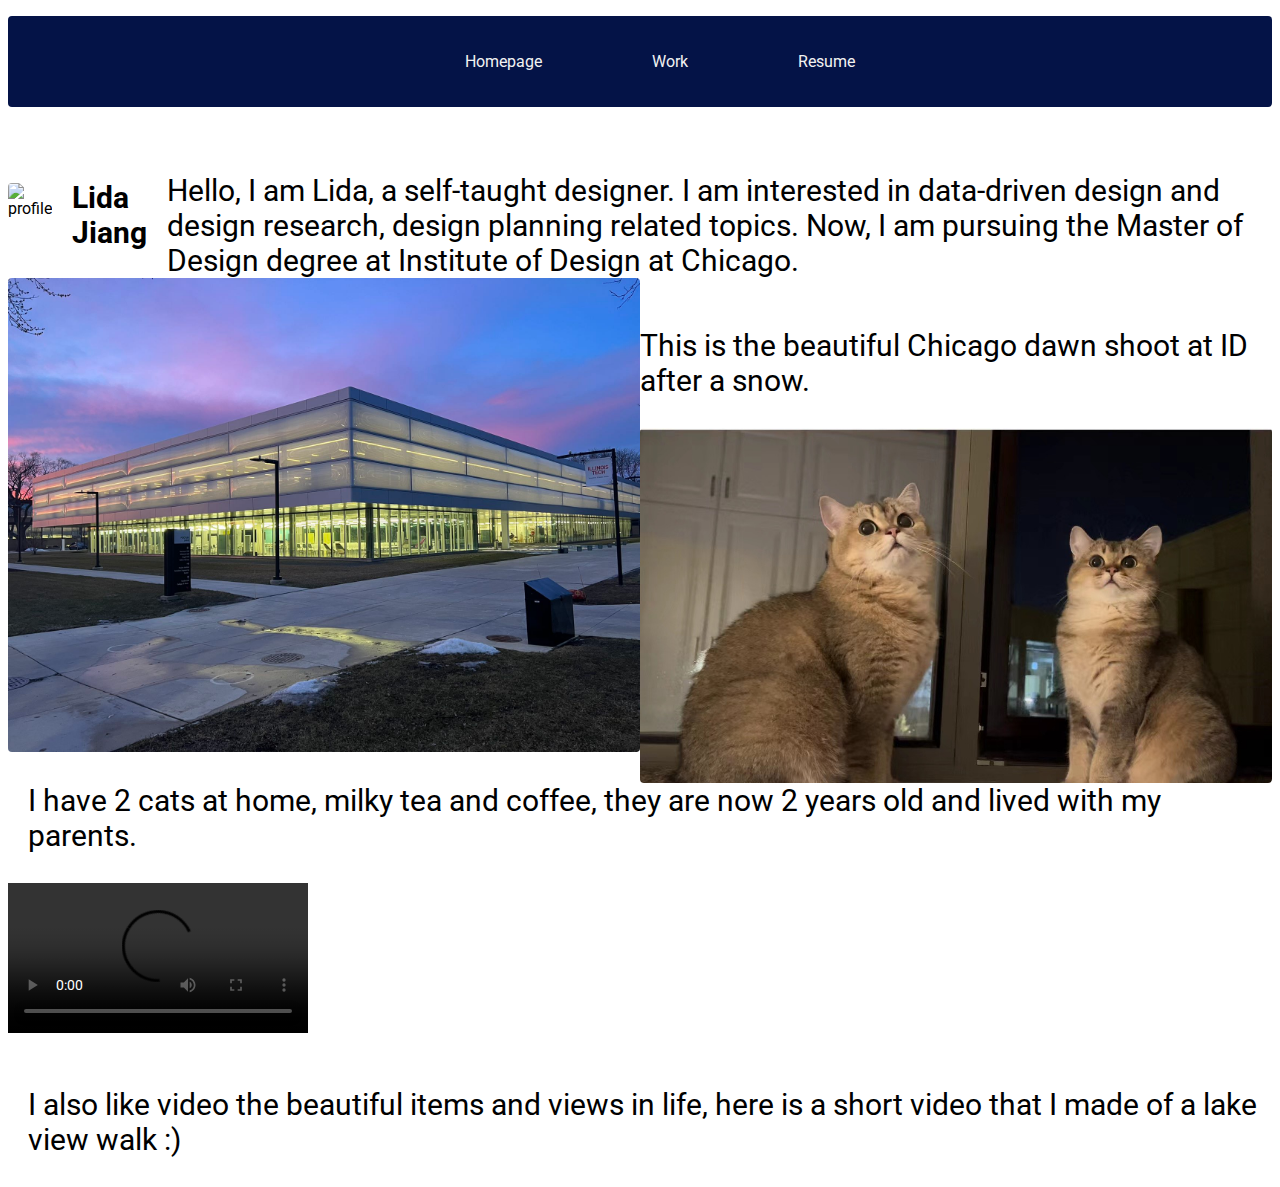
==== index.html @ ccdf4cc7 "add container css" ====
<!DOCTYPE html>
<html lang="en">
<head>
  <meta charset="utf-8">
  <title>Lida Jiang Website</title>
  <link href="css/style.css" rel="stylesheet">
  <link href="css/normalize.css" rel="sytlesheet">
  <!-- font/ -->
  <link rel="preconnect" href="https://fonts.googleapis.com">
  <link rel="preconnect" href="https://fonts.gstatic.com" crossorigin>
  <link href="https://fonts.googleapis.com/css2?family=Roboto:ital,wght@0,100;0,300;0,400;0,500;0,700;0,900;1,100;1,300;1,400;1,500;1,700;1,900&display=swap" rel="stylesheet">
</head>

<body>
  <nav class="navigation">
    <ul>
       <li><a class="active" href="index.html">Homepage</a></li>
       <li><a href="work.html">Work</a></li>
       <li><a href="resume.html">Resume</a></li>
    </ul>
  </nav>


  <section>
    <div class="container">
      <img src="media/profile.jpeg" alt="profile" class="profile">
      <h1 class="description">Lida Jiang</h1>
      <div class="description">Hello, I am Lida, a self-taught designer. I am interested in data-driven design and design research, design planning related topics. Now, I am pursuing the Master of Design degree at Institute of Design at Chicago.</div>
    </div>
    
    <img src="media/campus.jpeg" alt="campus" class="campus">
    <p class="description">This is the beautiful Chicago dawn shoot at ID after a snow.</p>
    <img src="media/cats.JPG" alt="cats" class="cats">
    <p class="description">I have 2 cats at home, milky tea and coffee, they are now 2 years old and lived with my parents.</p>
    <video src="media/video_demo.mp4" controls="true"></video>
    <p class="description">I also like video the beautiful items and views in life, here is a short video that I made of a lake view walk :)</p>
  </section>
</body>

</html>
---- css/style.css ----
.profile{
  height: auto;
  max-width: 50%;
  border-radius: 4px;
  display: block;
  float:left;
  /* margin-left: auto;
  margin-right:auto; */
}
.description{
  margin-top: 50px;
  padding-left: 20px;
  font-size: 30px;
}
.container{
  display:flex;
  align-items: center;
  justify-content: center;
}

.campus{
  height: auto;
  max-width: 50%;
  border-radius: 4px;
  display: block;
  float:left;
}

.cats{
  height: auto;
  max-width: 50%;
  border-radius: 4px;
  display: block;
  float:left;
}

.worksample{
  height: auto;
  max-width: 50%;
  border-radius: 4px;
  display: block;
  margin-left: auto;
  margin-right:auto;
}

/* https://www.w3schools.com/howto/tryit.asp?filename=tryhow_css_image_text */
/* .container{
  position: relative;
  text-align: center;
  color: #f2f2f2;
} */

/* .intro{
  position: absolute;
  top:50%;
  left:15%;
  transform: translate(-50%,-50%);
} */

/* .campus .cats{
  position: relative;
  text-align: center;
} */

/* .description{
  position: relative;
  text-align: center;
} */

video.center{
  display: block;
  margin-left: auto;
  margin-right: auto;
  max-width: 50%;
  height: auto;
}

h1,h2,h3,h4,body{
  font-family: 'Roboto', sans-serif;
}

p,tr,td{
  font-family: 'Roboto', sans-serif;
}

.title{
  font-weight: bold;
  background: #f3f3f3;
}

/* .topnav{
  background-color: #333333;
  overflow: hhidden;
}

.topnav a{
  float: left;
  color:#f2f2f2;
  text-align:center;
  padding:16px 16px;
  font-size: 16px;
}

.topnav a:hover{
  background-color: #dddddd;
  color:#000000;
}
.topnav a.active{
  background-color: #0884ef;
  color:white
} */

/* https://www.youtube.com/watch?v=-UxqoVQsvCA */
.navigation{
  background-color: #041347;
  border-radius:4px;
  list-style-type: none;
  margin:0px;
  padding: 0px;
  /* overflow: auto; */
  text-align: center;
}

.navigation li{
  /* float: left; */
  display: inline-block;
  font-family: 'Roboto', sans-serif;
  padding: 20px;
}

.navigation li a{
  display: block;
  text-decoration: none;
  color:#f2f2f2;
  padding: 16px 33px;
}

.navigation li a:hover{
  background-color: #2a3663;
}

/* https://learn.shayhowe.com/html-css/positioning-content/ */
.cv{
  float: left;
  width: 60%;
}

/* aside{
  float: right;
  width: 30%;
} */
.right{
  float:right;
  width:30%
}
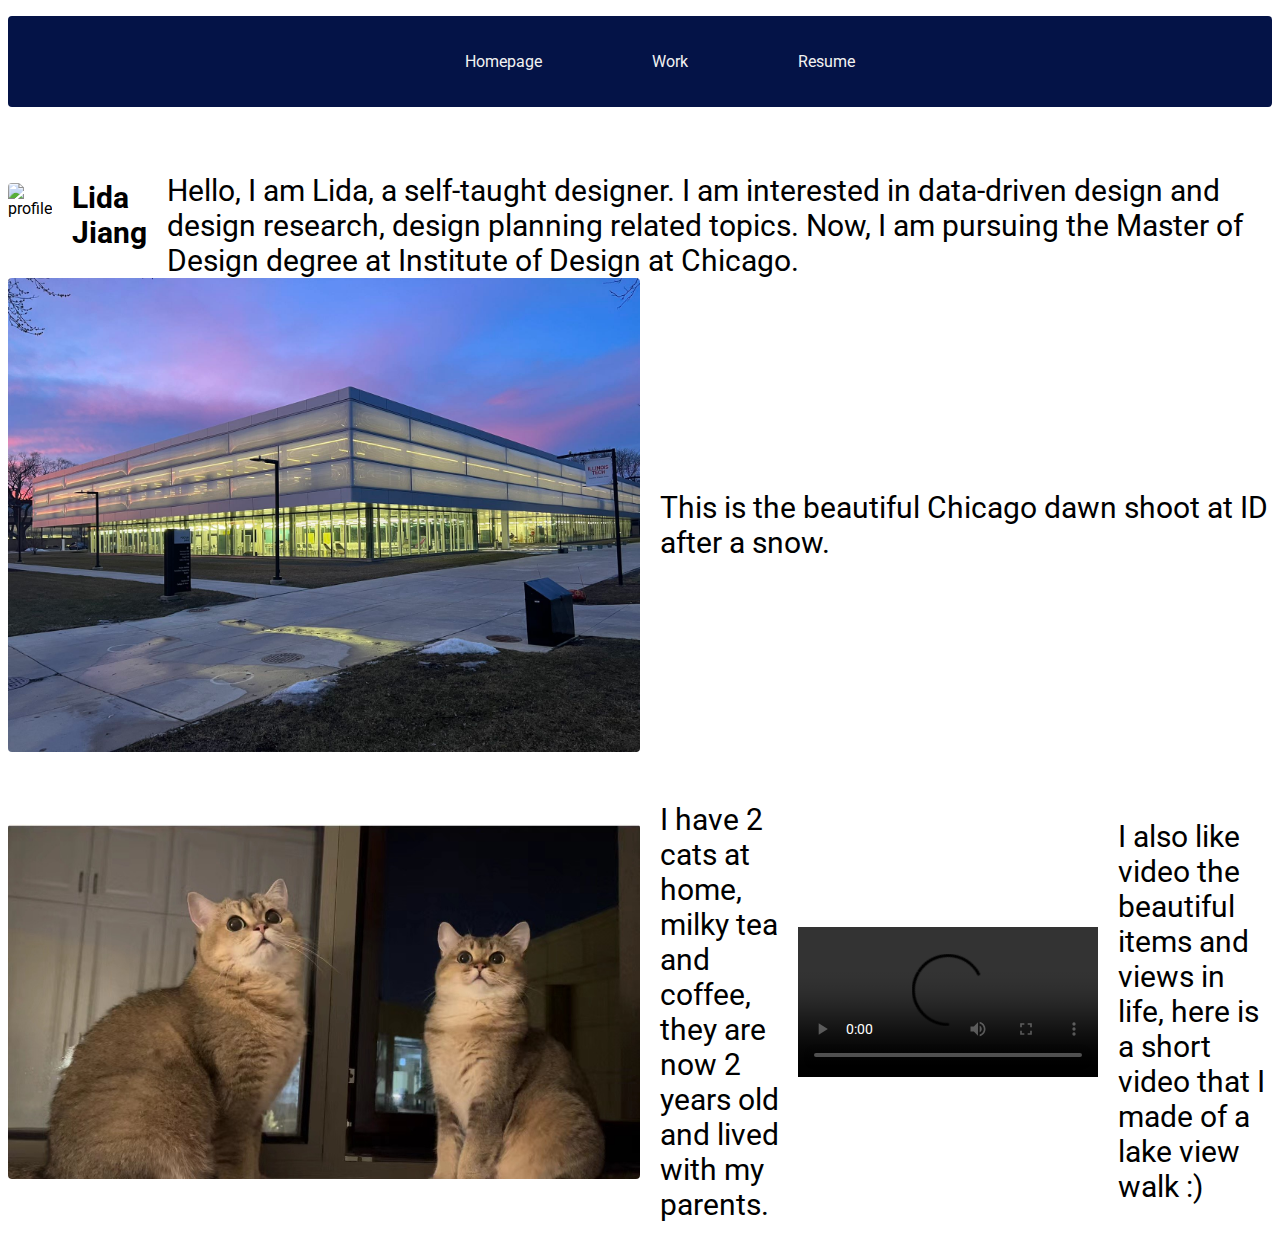
==== commit 39dbe615: "add index div part" ====
--- a/index.html
+++ b/index.html
@@ -20,20 +20,24 @@
     </ul>
   </nav>
 
-
   <section>
     <div class="container">
       <img src="media/profile.jpeg" alt="profile" class="profile">
       <h1 class="description">Lida Jiang</h1>
       <div class="description">Hello, I am Lida, a self-taught designer. I am interested in data-driven design and design research, design planning related topics. Now, I am pursuing the Master of Design degree at Institute of Design at Chicago.</div>
     </div>
-    
-    <img src="media/campus.jpeg" alt="campus" class="campus">
-    <p class="description">This is the beautiful Chicago dawn shoot at ID after a snow.</p>
-    <img src="media/cats.JPG" alt="cats" class="cats">
-    <p class="description">I have 2 cats at home, milky tea and coffee, they are now 2 years old and lived with my parents.</p>
-    <video src="media/video_demo.mp4" controls="true"></video>
-    <p class="description">I also like video the beautiful items and views in life, here is a short video that I made of a lake view walk :)</p>
+
+    <div class="container">
+      <img src="media/campus.jpeg" alt="campus" class="campus">
+      <p class="description">This is the beautiful Chicago dawn shoot at ID after a snow.</p>
+    </div>
+
+    <div class="container">
+      <img src="media/cats.JPG" alt="cats" class="cats">
+      <p class="description">I have 2 cats at home, milky tea and coffee, they are now 2 years old and lived with my parents.</p>
+      <video src="media/video_demo.mp4" controls="true"></video>
+      <p class="description">I also like video the beautiful items and views in life, here is a short video that I made of a lake view walk :)</p>
+    </div>
   </section>
 </body>
 
--- a/css/style.css
+++ b/css/style.css
@@ -12,6 +12,7 @@
   padding-left: 20px;
   font-size: 30px;
 }
+
 .container{
   display:flex;
   align-items: center;
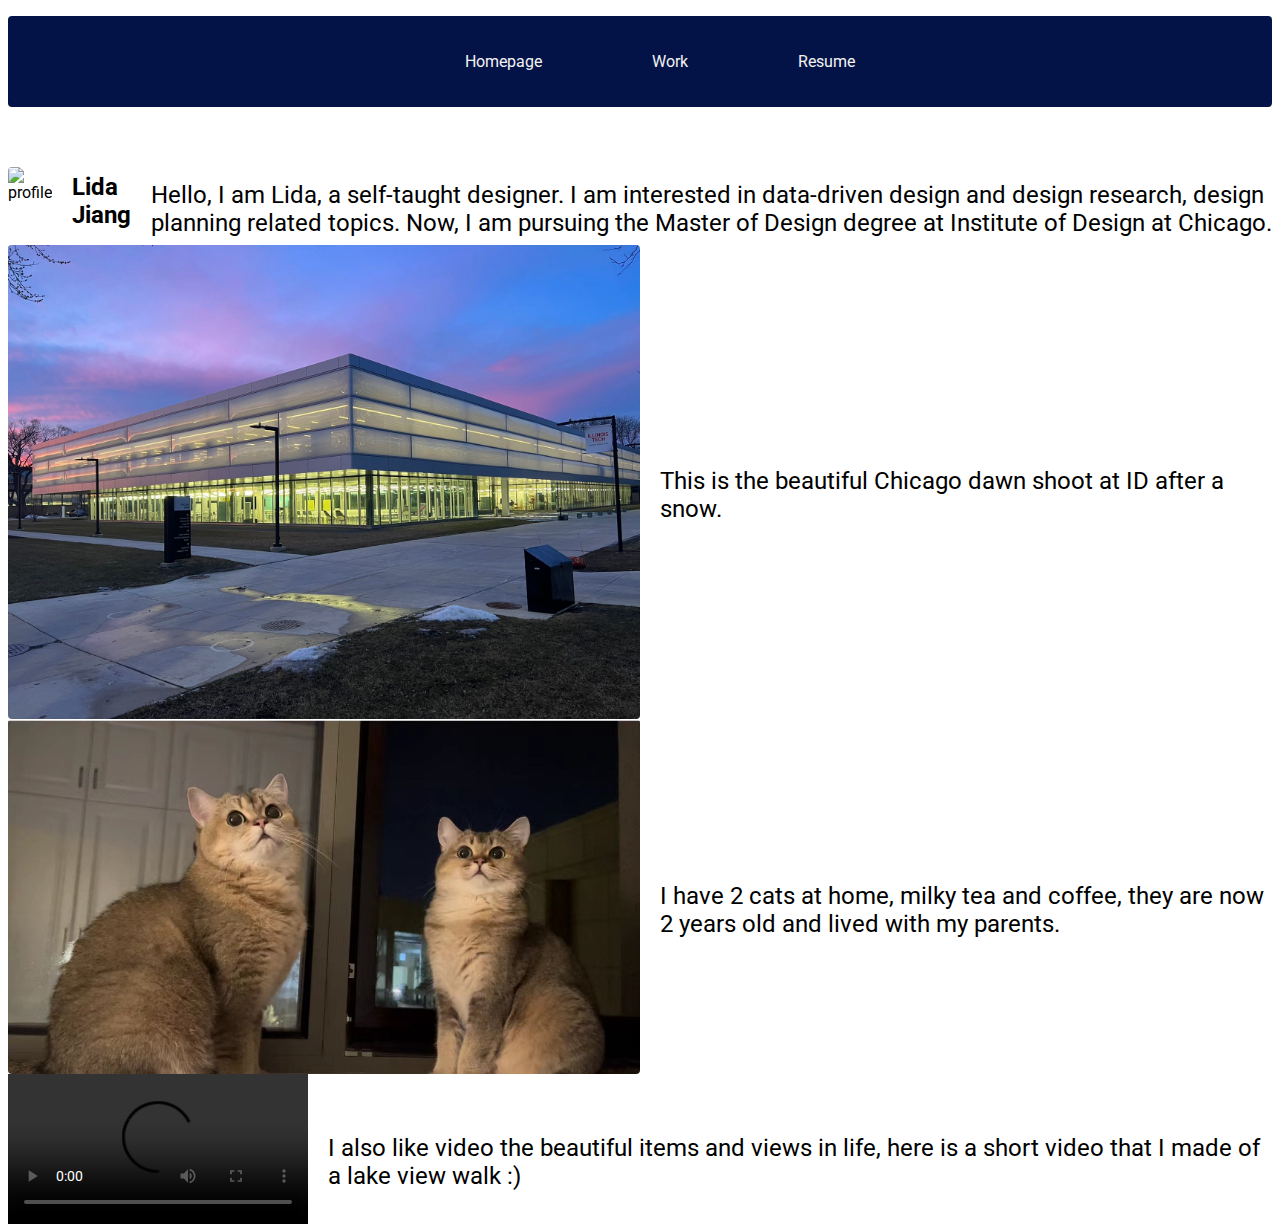
==== commit 133581f5: "add div class to video" ====
--- a/index.html
+++ b/index.html
@@ -35,6 +35,9 @@
     <div class="container">
       <img src="media/cats.JPG" alt="cats" class="cats">
       <p class="description">I have 2 cats at home, milky tea and coffee, they are now 2 years old and lived with my parents.</p>
+    </div>
+    
+    <div class="container">
       <video src="media/video_demo.mp4" controls="true"></video>
       <p class="description">I also like video the beautiful items and views in life, here is a short video that I made of a lake view walk :)</p>
     </div>
--- a/css/style.css
+++ b/css/style.css
@@ -10,7 +10,7 @@
 .description{
   margin-top: 50px;
   padding-left: 20px;
-  font-size: 30px;
+  font-size: 24px;
 }
 
 .container{
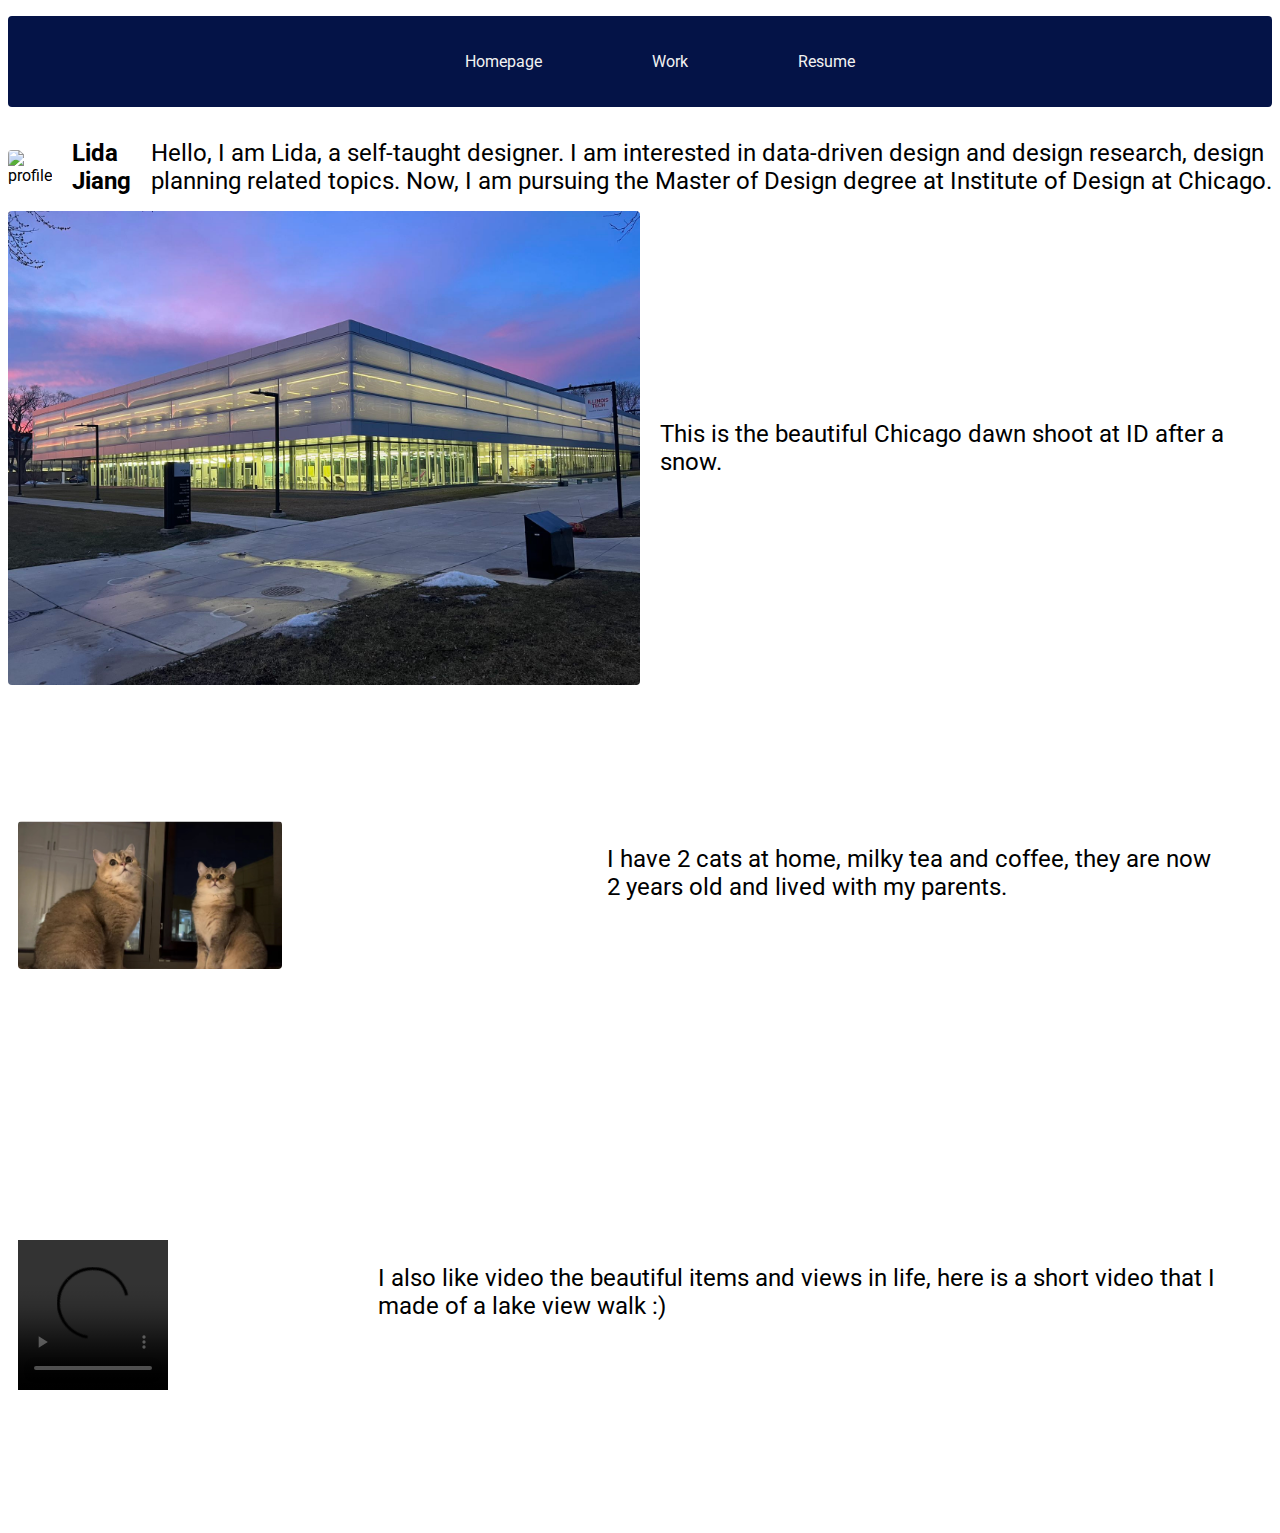
==== commit 013b4535: "add grid container" ====
--- a/index.html
+++ b/index.html
@@ -32,12 +32,12 @@
       <p class="description">This is the beautiful Chicago dawn shoot at ID after a snow.</p>
     </div>
 
-    <div class="container">
+    <div class="grid-container">
       <img src="media/cats.JPG" alt="cats" class="cats">
       <p class="description">I have 2 cats at home, milky tea and coffee, they are now 2 years old and lived with my parents.</p>
     </div>
-    
-    <div class="container">
+
+    <div class="grid-container">
       <video src="media/video_demo.mp4" controls="true"></video>
       <p class="description">I also like video the beautiful items and views in life, here is a short video that I made of a lake view walk :)</p>
     </div>
--- a/css/style.css
+++ b/css/style.css
@@ -7,8 +7,9 @@
   /* margin-left: auto;
   margin-right:auto; */
 }
+
 .description{
-  margin-top: 50px;
+  /* margin-top: 50px; */
   padding-left: 20px;
   font-size: 24px;
 }
@@ -33,6 +34,16 @@
   border-radius: 4px;
   display: block;
   float:left;
+}
+
+.grid-container{
+  display: grid;
+  height: 400px;
+  grid-template-columns: auto auto auto;
+  align-content: space-evenly;
+  gap:40px;
+  padding:10px;
+
 }
 
 .worksample{
@@ -68,21 +79,22 @@
   text-align: center;
 } */
 
-video.center{
+video {
   display: block;
-  margin-left: auto;
-  margin-right: auto;
+  /* margin-left: auto;
+  margin-right: auto; */
   max-width: 50%;
   height: auto;
+  float: block;
 }
 
 h1,h2,h3,h4,body{
   font-family: 'Roboto', sans-serif;
 }
 
-p,tr,td{
+/* p,tr,td{
   font-family: 'Roboto', sans-serif;
-}
+} */
 
 .title{
   font-weight: bold;
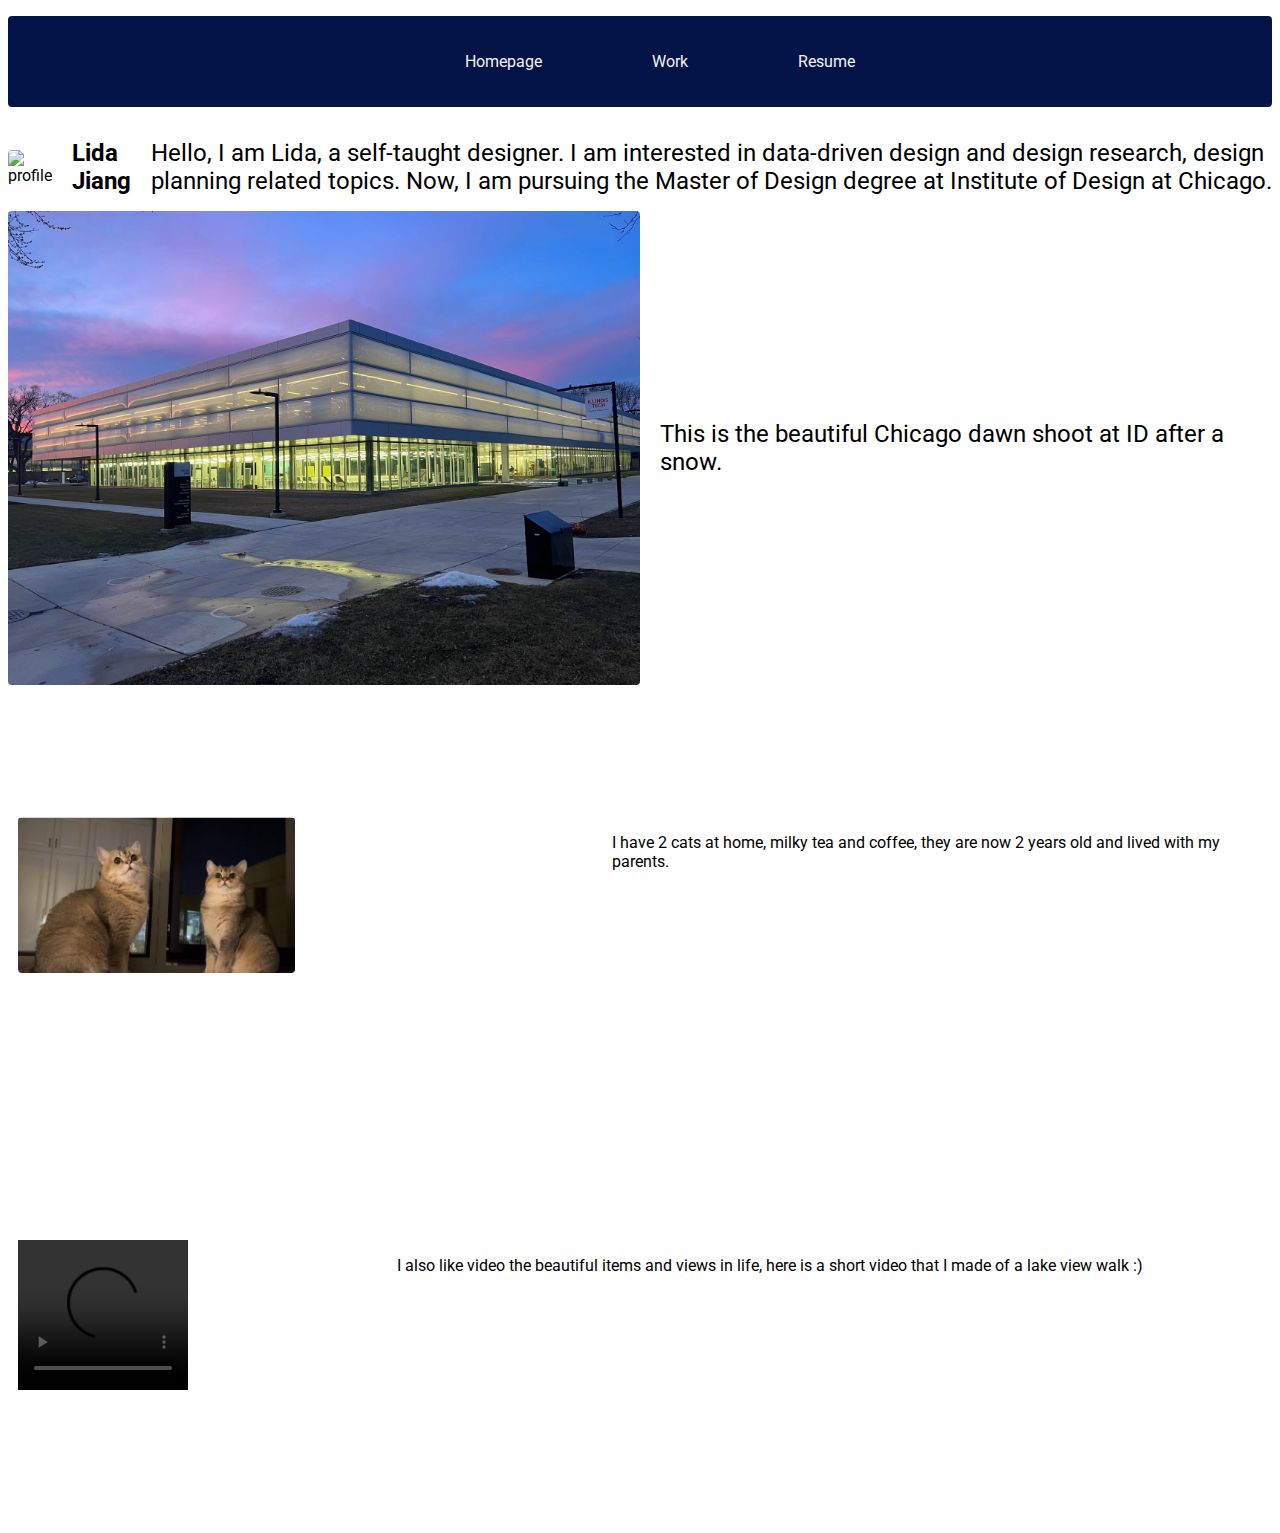
==== commit 21c4d02b: "delete description under grid-container" ====
--- a/index.html
+++ b/index.html
@@ -34,12 +34,12 @@
 
     <div class="grid-container">
       <img src="media/cats.JPG" alt="cats" class="cats">
-      <p class="description">I have 2 cats at home, milky tea and coffee, they are now 2 years old and lived with my parents.</p>
+      <p>I have 2 cats at home, milky tea and coffee, they are now 2 years old and lived with my parents.</p>
     </div>
 
     <div class="grid-container">
       <video src="media/video_demo.mp4" controls="true"></video>
-      <p class="description">I also like video the beautiful items and views in life, here is a short video that I made of a lake view walk :)</p>
+      <p>I also like video the beautiful items and views in life, here is a short video that I made of a lake view walk :)</p>
     </div>
   </section>
 </body>
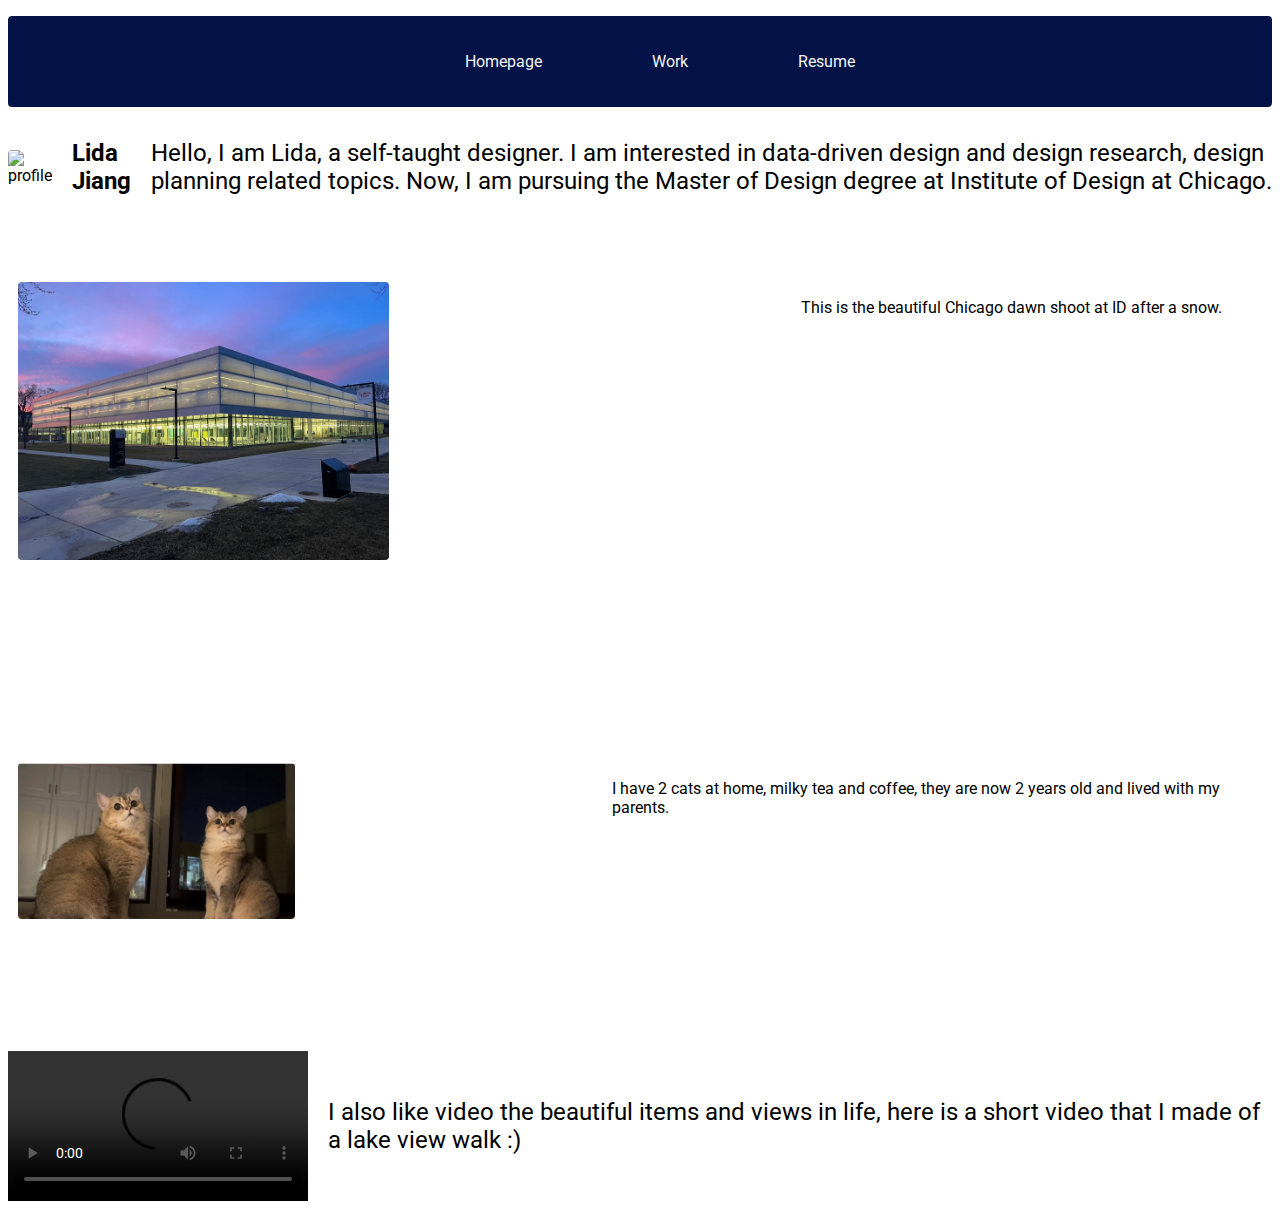
==== commit 8900fa53: "adjust section in indext" ====
--- a/index.html
+++ b/index.html
@@ -27,9 +27,9 @@
       <div class="description">Hello, I am Lida, a self-taught designer. I am interested in data-driven design and design research, design planning related topics. Now, I am pursuing the Master of Design degree at Institute of Design at Chicago.</div>
     </div>
 
-    <div class="container">
+    <div class="grid-container">
       <img src="media/campus.jpeg" alt="campus" class="campus">
-      <p class="description">This is the beautiful Chicago dawn shoot at ID after a snow.</p>
+      <p>This is the beautiful Chicago dawn shoot at ID after a snow.</p>
     </div>
 
     <div class="grid-container">
@@ -37,9 +37,9 @@
       <p>I have 2 cats at home, milky tea and coffee, they are now 2 years old and lived with my parents.</p>
     </div>
 
-    <div class="grid-container">
+    <div class="container">
       <video src="media/video_demo.mp4" controls="true"></video>
-      <p>I also like video the beautiful items and views in life, here is a short video that I made of a lake view walk :)</p>
+      <p class="description">I also like video the beautiful items and views in life, here is a short video that I made of a lake view walk :)</p>
     </div>
   </section>
 </body>
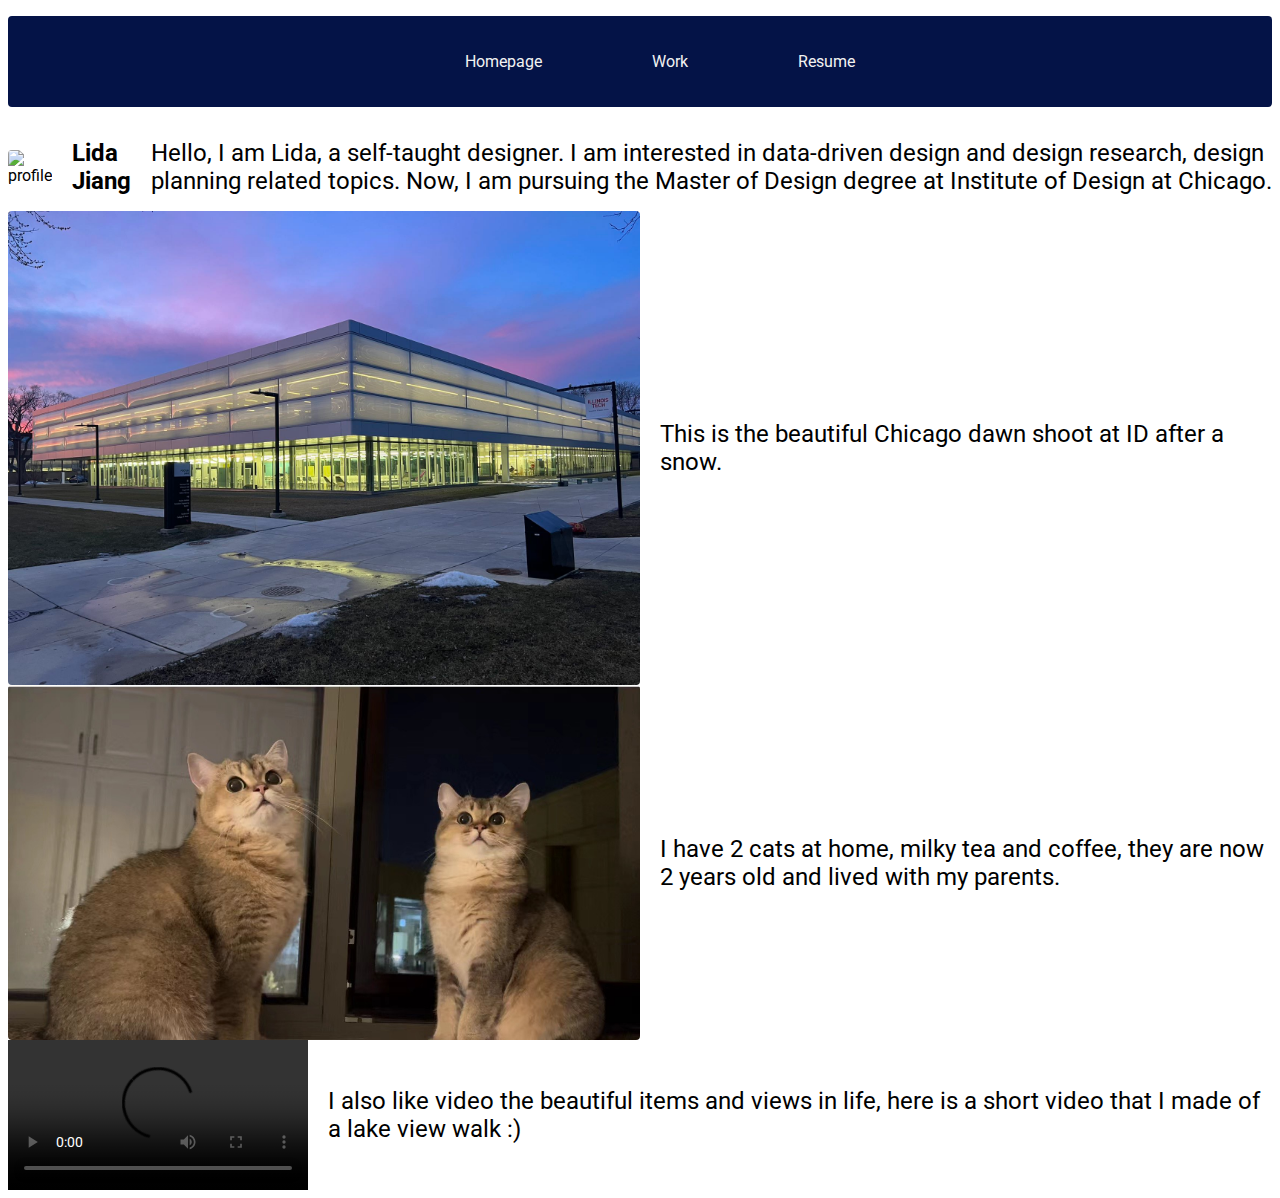
==== commit d5bd5389: "adjust homepage" ====
--- a/index.html
+++ b/index.html
@@ -27,14 +27,14 @@
       <div class="description">Hello, I am Lida, a self-taught designer. I am interested in data-driven design and design research, design planning related topics. Now, I am pursuing the Master of Design degree at Institute of Design at Chicago.</div>
     </div>
 
-    <div class="grid-container">
+    <div class="container">
       <img src="media/campus.jpeg" alt="campus" class="campus">
-      <p>This is the beautiful Chicago dawn shoot at ID after a snow.</p>
+      <p class="description">This is the beautiful Chicago dawn shoot at ID after a snow.</p>
     </div>
 
-    <div class="grid-container">
+    <div class="container">
       <img src="media/cats.JPG" alt="cats" class="cats">
-      <p>I have 2 cats at home, milky tea and coffee, they are now 2 years old and lived with my parents.</p>
+      <p class="description">I have 2 cats at home, milky tea and coffee, they are now 2 years old and lived with my parents.</p>
     </div>
 
     <div class="container">
--- a/css/style.css
+++ b/css/style.css
@@ -92,9 +92,10 @@
   font-family: 'Roboto', sans-serif;
 }
 
-/* p,tr,td{
+p{
   font-family: 'Roboto', sans-serif;
-} */
+  font-size: 24pxa;
+}
 
 .title{
   font-weight: bold;
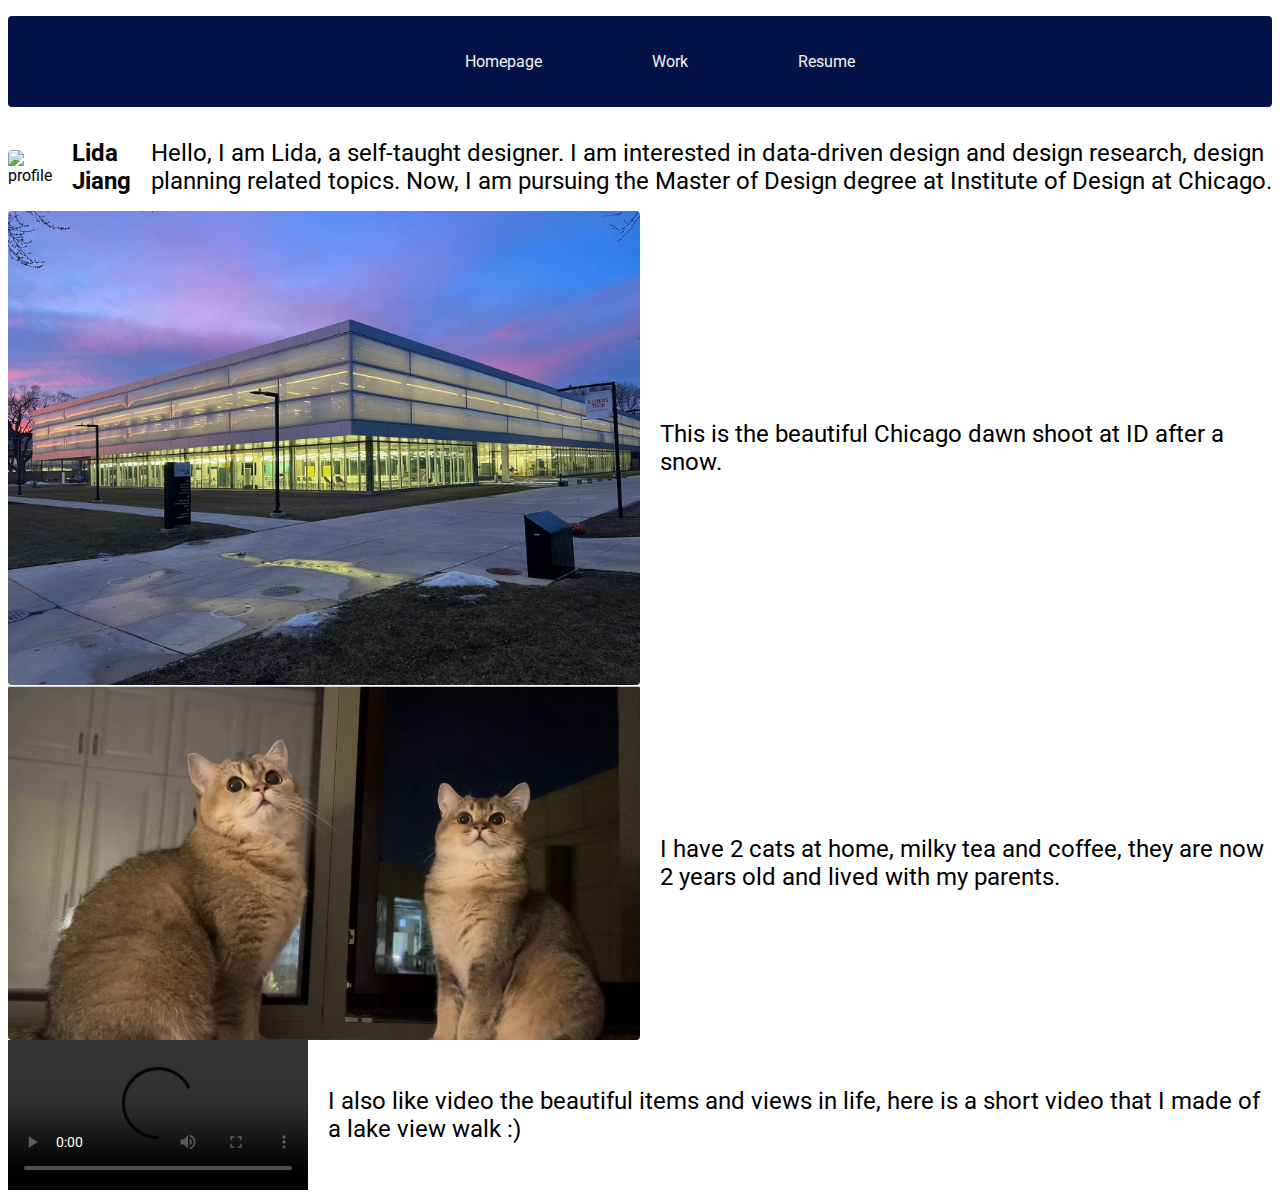
==== commit 493ce734: "adjust space between lines" ====
--- a/index.html
+++ b/index.html
@@ -26,17 +26,14 @@
       <h1 class="description">Lida Jiang</h1>
       <div class="description">Hello, I am Lida, a self-taught designer. I am interested in data-driven design and design research, design planning related topics. Now, I am pursuing the Master of Design degree at Institute of Design at Chicago.</div>
     </div>
-
     <div class="container">
       <img src="media/campus.jpeg" alt="campus" class="campus">
       <p class="description">This is the beautiful Chicago dawn shoot at ID after a snow.</p>
     </div>
-
     <div class="container">
       <img src="media/cats.JPG" alt="cats" class="cats">
       <p class="description">I have 2 cats at home, milky tea and coffee, they are now 2 years old and lived with my parents.</p>
     </div>
-
     <div class="container">
       <video src="media/video_demo.mp4" controls="true"></video>
       <p class="description">I also like video the beautiful items and views in life, here is a short video that I made of a lake view walk :)</p>
